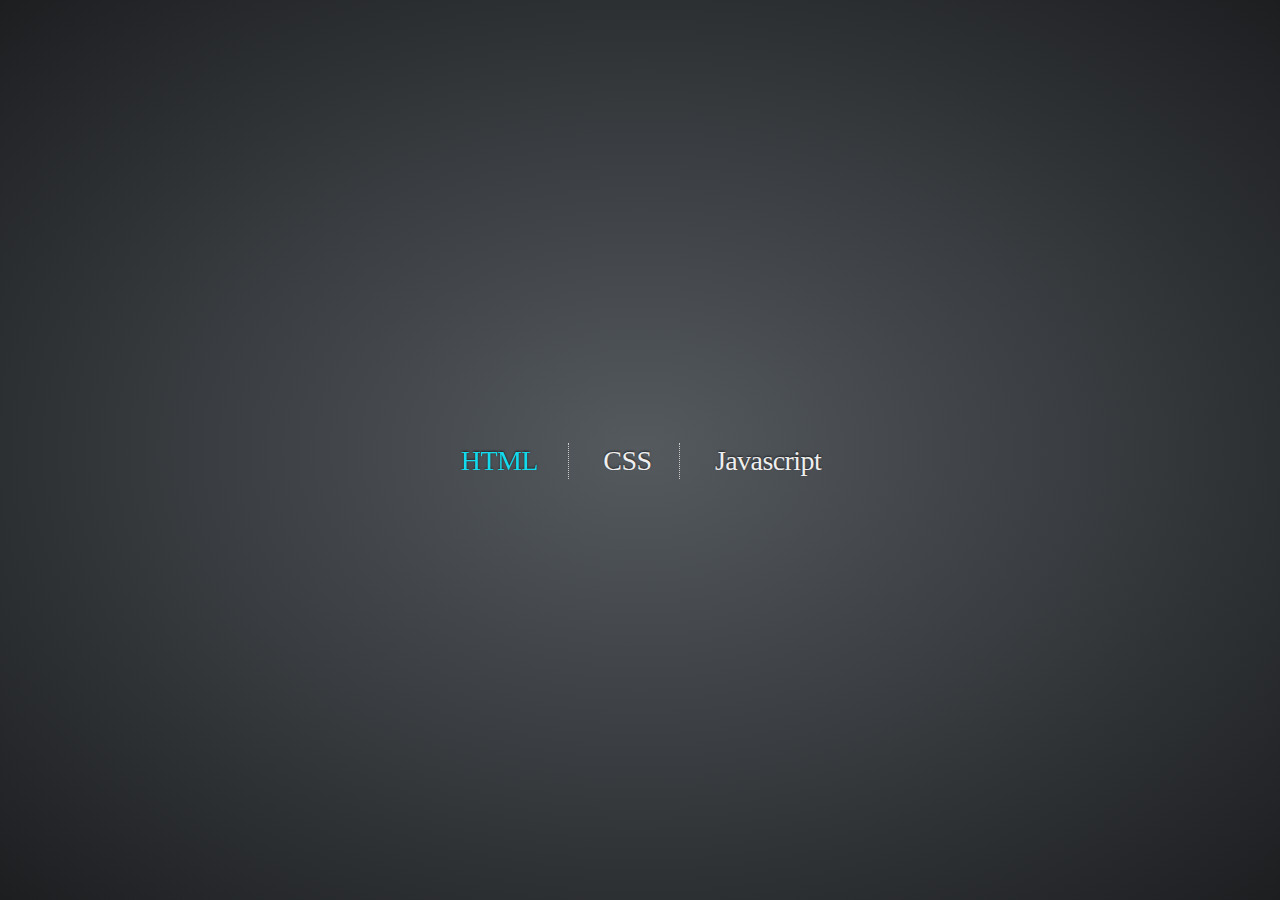
==== index.html @ ea834dcf "Merge branch 'master' into gh-pages" ====
<!DOCTYPE HTML>
<html lang="en-US">
<head>
  <meta charset="UTF-8">
  <title>WebDev Tutorial</title>
  <link rel="stylesheet" href="css/main.css">
  <link rel="stylesheet" href="css/styles.css">
  <style type="text/css">
    #reveal{
      position: absolute;
      top: 50%;
      left: 50%;
      width: 500px; margin-left: -250px;
      height: 20px; margin-top: -10px;
      text-align: center;
    }
  </style>
</head>
<body id="reveal">
  <ul class="nav">
    <li><a href="html.html">HTML</a></li>
    <li>CSS</li>
    <li>Javascript</li>
  </ul>

  <script type="text/javascript">
  var supports3DTransforms =
        document.body.style.perspectiveProperty !== undefined ||
        document.body.style.WebkitPerspective !== undefined ||
        document.body.style.MozPerspective !== undefined ||
        document.body.style.msPerspective !== undefined,
      linkify = function() {
        if( supports3DTransforms ) {
          var nodes = document.querySelectorAll( '#reveal a' );

          for( var i = 0, len = nodes.length; i < len; i++ ) {
              var node = nodes[i];

              if( node.textContent && !node.querySelector( 'img' ) && ( !node.className || !( node.classList.contains('roll') ) ) ) {
                  node.classList.add( 'roll' );
                  node.innerHTML = '<span data-title="'+ node.text +'">' + node.innerHTML + '</span>';
              }
          }
        }
      };

  linkify();
  </script>
</body>
</html>
---- css/main.css ----
@charset "UTF-8";
/**
 * Main styles for reveal.js
 *
 * @author Hakim El Hattab
 */
html, body, div, span, applet, object, iframe,
h1, h2, h3, h4, h5, h6, p, blockquote, pre,
a, abbr, acronym, address, big, cite, code,
del, dfn, em, img, ins, kbd, q, s, samp,
small, strike, strong, sub, sup, tt, var,
b, u, i, center,
dl, dt, dd, ol, ul, li,
fieldset, form, label, legend,
table, caption, tbody, tfoot, thead, tr, th, td,
article, aside, canvas, details, embed,
figure, figcaption, footer, header, hgroup,
menu, nav, output, ruby, section, summary,
time, mark, audio, video {
  margin: 0;
  padding: 0;
  border: 0;
  font-size: 100%;
  font: inherit;
  vertical-align: baseline;
}

body {
  line-height: 1;
}

ol, ul {
  list-style: none;
}

table {
  border-collapse: collapse;
  border-spacing: 0;
}

caption, th, td {
  text-align: left;
  font-weight: normal;
  vertical-align: middle;
}

q, blockquote {
  quotes: none;
}
q:before, q:after, blockquote:before, blockquote:after {
  content: "";
  content: none;
}

a img {
  border: none;
}

article, aside, details, figcaption, figure, footer, header, hgroup, menu, nav, section, summary {
  display: block;
}

body {
  font-size: 175%;
  line-height: 1.286em;
}

html > body {
  font-size: 28px;
}

/*********************************************
 * GLOBAL STYLES
 *********************************************/
html, body {
  position: relative;
  padding: 0;
  margin: 0;
  overflow: hidden;
  font-family: '文泉驛微米黑', 'LiHei Pro', '微軟正黑體';
  font-weight: 200;
  letter-spacing: -0.02em;
  color: #eee;
  width: 100%;
  height: 100%;
  min-height: 400px;
}

html {
  background: #1c1e20;
  background: -moz-radial-gradient(center, ellipse cover, #555a5f 0%, #1c1e20 100%);
  background: -webkit-gradient(radial, center center, 0px, center center, 100%, color-stop(0%, #555a5f), color-stop(100%, #1c1e20));
  background: -webkit-radial-gradient(center, ellipse cover, #555a5f 0%, #1c1e20 100%);
  background: -o-radial-gradient(center, ellipse cover, #555a5f 0%, #1c1e20 100%);
  background: -ms-radial-gradient(center, ellipse cover, #555a5f 0%, #1c1e20 100%);
  background: radial-gradient(center, ellipse cover, #555a5f 0%, #1c1e20 100%);
}

/*********************************************
 * HEADERS
 *********************************************/
#reveal h1, #reveal h2, #reveal h3, #reveal h4 {
  margin: 0 0 20px 0;
  color: #eee;
  line-height: 1.929em;
  letter-spacing: 0.02em;
  text-shadow: 0px 0px 6px rgba(0, 0, 0, 0.2);
}
#reveal h1 {
  font-size: 7.143em;
  line-height: 1.08em;
  padding-top: 0.643em;
}
#reveal h2 {
  font-size: 2.714em;
  line-height: 1.421em;
}
#reveal h3 {
  font-size: 2em;
  line-height: 1.286em;
}
#reveal h4 {
  font-size: 1.286em;
  line-height: 2em;
}
#reveal h1.inverted, #reveal h2.inverted, #reveal h3.inverted, #reveal h4.inverted {
  color: #fff;
  text-shadow: 0px 0px 2px rgba(0, 0, 0, 0.2);
}
#reveal h1 {
  text-shadow: 0 1px 0 #cccccc, 0 2px 0 #c9c9c9, 0 3px 0 #bbbbbb, 0 4px 0 #b9b9b9, 0 5px 0 #aaaaaa, 0 6px 1px rgba(0, 0, 0, 0.1), 0 0 5px rgba(0, 0, 0, 0.1), 0 1px 3px rgba(0, 0, 0, 0.3), 0 3px 5px rgba(0, 0, 0, 0.2), 0 5px 10px rgba(0, 0, 0, 0.25), 0 20px 20px rgba(0, 0, 0, 0.15);
}
#reveal .slides section {
  font-weight: normal;
}
#reveal .slides section .fragment {
  opacity: 0;
  -webkit-transition: all .2s ease;
  -moz-transition: all .2s ease;
  -ms-transition: all .2s ease;
  -o-transition: all .2s ease;
  transition: all .2s ease;
}
#reveal .slides section .fragment.visible {
  opacity: 1;
}
#reveal strong, #reveal b {
  font-weight: bold;
}
#reveal em, #reveal i {
  font-style: italic;
}
#reveal ol, #reveal ul {
  display: inline-block;
  text-align: left;
  margin: 0 auto;
}
#reveal ol {
  list-style: decimal;
  list-style-position: inside;
}
#reveal ul {
  list-style: disc;
}
#reveal p {
  margin-bottom: 10px;
}
#reveal blockquote {
  display: block;
  position: relative;
  width: 70%;
  margin: 5px auto;
  padding: 5px;
  font-style: italic;
  background: rgba(255, 255, 255, 0.05);
  box-shadow: 0px 0px 2px rgba(0, 0, 0, 0.2);
}
#reveal blockquote:before {
  content: '“';
}
#reveal blockquote:after {
  content: '”';
}
#reveal pre {
  position: relative;
  text-align: left;
  font-family: monospace;
  word-wrap: break-word;
  white-space: pre-wrap;
  box-shadow: 0px 0px 6px rgba(0, 0, 0, 0.3);
}
#reveal code {
  font-family: monospace;
}
#reveal small {
  font-size: 0.6em;
  line-height: 2.143em;
  vertical-align: top;
}
#reveal q {
  font-style: italic;
}
#reveal q:before {
  content: '“';
}
#reveal q:after {
  content: '”';
}
#reveal a:not(.image) {
  color: #13daec;
  text-decoration: none;
  -webkit-transition: all .2s ease;
  -moz-transition: all .2s ease;
  -ms-transition: all .2s ease;
  -o-transition: all .2s ease;
  transition: all .2s ease;
}
#reveal a:not(.image):hover {
  color: #71e9f4;
  background: rgba(38, 62, 64, 0.4);
  text-shadow: none;
  border: none;
  border-radius: 2px;
}
#reveal section img {
  margin: 30px 0 0 0;
  background: rgba(255, 255, 255, 0.12);
  border: 4px solid #eee;
  -webkit-box-shadow: 0 0 10px rgba(0, 0, 0, 0.15);
  -moz-box-shadow: 0 0 10px rgba(0, 0, 0, 0.15);
  -o-box-shadow: 0 0 10px rgba(0, 0, 0, 0.15);
  box-shadow: 0 0 10px rgba(0, 0, 0, 0.15);
  -webkit-transition: all .2s linear;
  -moz-transition: all .2s linear;
  -ms-transition: all .2s linear;
  -o-transition: all .2s linear;
  transition: all .2s linear;
}
#reveal a:hover img {
  background: rgba(255, 255, 255, 0.2);
  border-color: #13DAEC;
  -webkit-box-shadow: 0 0 20px rgba(0, 0, 0, 0.55);
  -moz-box-shadow: 0 0 20px rgba(0, 0, 0, 0.55);
  -o-box-shadow: 0 0 20px rgba(0, 0, 0, 0.55);
  box-shadow: 0 0 20px rgba(0, 0, 0, 0.55);
}
#reveal .controls {
  display: none;
  position: fixed;
  width: 100px;
  height: 100px;
  font-family: Times, 'Times New Roman', serif;
  right: 0;
  bottom: 0;
}
#reveal .controls a {
  font-size: 1.071em;
  line-height: 1.2em;
  position: absolute;
  opacity: 0.1;
  color: #fff;
}
#reveal .controls a.enabled {
  opacity: 0.6;
  color: #71e9f4;
  text-shadow: 0px 0px 2px rgba(144, 207, 213, 0.3);
}
#reveal .controls a.enabled:active {
  margin-top: 1px;
}
#reveal .controls .left {
  top: 30px;
}
#reveal .controls .right {
  left: 60px;
  top: 30px;
}
#reveal .controls .up {
  left: 30px;
}
#reveal .controls .down {
  left: 30px;
  top: 60px;
}
#reveal .progress {
  position: fixed;
  display: none;
  height: 3px;
  width: 100%;
  bottom: 0;
  left: 0;
  background: rgba(0, 0, 0, 0.2);
}
#reveal .progress span {
  display: block;
  background: #13daec;
  height: 100%;
  width: 0px;
  -webkit-transition: width 800ms cubic-bezier(0.26, 0.86, 0.44, 0.985);
  -moz-transition: width 800ms cubic-bezier(0.26, 0.86, 0.44, 0.985);
  -ms-transition: width 800ms cubic-bezier(0.26, 0.86, 0.44, 0.985);
  -o-transition: width 800ms cubic-bezier(0.26, 0.86, 0.44, 0.985);
  transition: width 800ms cubic-bezier(0.26, 0.86, 0.44, 0.985);
}
#reveal .roll {
  display: inline-block;
  overflow: hidden;
  vertical-align: top;
  -webkit-perspective: 400px;
  -moz-perspective: 400px;
  -ms-perspective: 400px;
  perspective: 400px;
  -webkit-perspective-origin: 50% 50%;
  -moz-perspective-origin: 50% 50%;
  -ms-perspective-origin: 50% 50%;
  perspective-origin: 50% 50%;
}
#reveal .roll:hover {
  background: none;
  text-shadow: none;
}
#reveal .roll span {
  display: block;
  position: relative;
  padding: 0 2px;
  pointer-events: none;
  -webkit-transition: all 400ms ease;
  -moz-transition: all 400ms ease;
  -ms-transition: all 400ms ease;
  transition: all 400ms ease;
  -webkit-transform-origin: 50% 0%;
  -moz-transform-origin: 50% 0%;
  -ms-transform-origin: 50% 0%;
  transform-origin: 50% 0%;
  -webkit-transform-style: preserve-3d;
  -moz-transform-style: preserve-3d;
  -ms-transform-style: preserve-3d;
  transform-style: preserve-3d;
}
#reveal .roll:hover span {
  background: rgba(0, 0, 0, 0.5);
  -webkit-transform: translate3d(0px, 0px, -45px) rotateX(90deg);
  -moz-transform: translate3d(0px, 0px, -45px) rotateX(90deg);
  -ms-transform: translate3d(0px, 0px, -45px) rotateX(90deg);
  transform: translate3d(0px, 0px, -45px) rotateX(90deg);
}
#reveal .roll span:after {
  content: attr(data-title);
  display: block;
  position: absolute;
  left: 0;
  top: 0;
  padding: 0 2px;
  color: #fff;
  background: #24868f;
  -webkit-transform-origin: 50% 0%;
  -moz-transform-origin: 50% 0%;
  -ms-transform-origin: 50% 0%;
  transform-origin: 50% 0%;
  -webkit-transform: translate3d(0px, 105%, 0px) rotateX(-90deg);
  -moz-transform: translate3d(0px, 105%, 0px) rotateX(-90deg);
  -ms-transform: translate3d(0px, 105%, 0px) rotateX(-90deg);
  transform: translate3d(0px, 105%, 0px) rotateX(-90deg);
}
#reveal .slides {
  position: absolute;
  width: 900px;
  height: 600px;
  left: 50%;
  top: 50%;
  margin-left: -450px;
  margin-top: -320px;
  padding: 20px 0px;
  text-align: center;
  -webkit-transition: -webkit-perspective .4s ease;
  -moz-transition: -moz-perspective .4s ease;
  -ms-transition: -ms-perspective .4s ease;
  -o-transition: -o-perspective .4s ease;
  transition: perspective .4s ease;
  -webkit-perspective: 600px;
  -moz-perspective: 600px;
  -ms-perspective: 600px;
  perspective: 600px;
  -webkit-perspective-origin: 50% 25%;
  -moz-perspective-origin: 50% 25%;
  -ms-perspective-origin: 50% 25%;
  perspective-origin: 50% 25%;
}
#reveal .slides > section {
  display: none;
  position: absolute;
  width: 100%;
  min-height: 600px;
  z-index: 10;
  -webkit-transform-style: preserve-3d;
  -moz-transform-style: preserve-3d;
  -ms-transform-style: preserve-3d;
  transform-style: preserve-3d;
  -webkit-transition: all 800ms cubic-bezier(0.26, 0.86, 0.44, 0.985);
  -moz-transition: all 800ms cubic-bezier(0.26, 0.86, 0.44, 0.985);
  -ms-transition: all 800ms cubic-bezier(0.26, 0.86, 0.44, 0.985);
  -o-transition: all 800ms cubic-bezier(0.26, 0.86, 0.44, 0.985);
  transition: all 800ms cubic-bezier(0.26, 0.86, 0.44, 0.985);
}
#reveal .slides > section > section {
  display: none;
  position: absolute;
  width: 100%;
  min-height: 600px;
  z-index: 10;
  -webkit-transform-style: preserve-3d;
  -moz-transform-style: preserve-3d;
  -ms-transform-style: preserve-3d;
  transform-style: preserve-3d;
  -webkit-transition: all 800ms cubic-bezier(0.26, 0.86, 0.44, 0.985);
  -moz-transition: all 800ms cubic-bezier(0.26, 0.86, 0.44, 0.985);
  -ms-transition: all 800ms cubic-bezier(0.26, 0.86, 0.44, 0.985);
  -o-transition: all 800ms cubic-bezier(0.26, 0.86, 0.44, 0.985);
  transition: all 800ms cubic-bezier(0.26, 0.86, 0.44, 0.985);
}
#reveal .slides > section.present {
  display: block;
  z-index: 11;
  opacity: 1;
}
#reveal .slides > section.past {
  display: block;
  opacity: 0;
  -webkit-transform: translate3d(-100%, 0, 0) rotateY(-90deg) translate3d(-100%, 0, 0);
  -moz-transform: translate3d(-100%, 0, 0) rotateY(-90deg) translate3d(-100%, 0, 0);
  -ms-transform: translate3d(-100%, 0, 0) rotateY(-90deg) translate3d(-100%, 0, 0);
  transform: translate3d(-100%, 0, 0) rotateY(-90deg) translate3d(-100%, 0, 0);
}
#reveal .slides > section.future {
  display: block;
  opacity: 0;
  -webkit-transform: translate3d(100%, 0, 0) rotateY(90deg) translate3d(100%, 0, 0);
  -moz-transform: translate3d(100%, 0, 0) rotateY(90deg) translate3d(100%, 0, 0);
  -ms-transform: translate3d(100%, 0, 0) rotateY(90deg) translate3d(100%, 0, 0);
  transform: translate3d(100%, 0, 0) rotateY(90deg) translate3d(100%, 0, 0);
}
#reveal .slides > section > section.past {
  display: block;
  opacity: 0;
  -webkit-transform: translate3d(0, -50%, 0) rotateX(70deg) translate3d(0, -50%, 0);
  -moz-transform: translate3d(0, -50%, 0) rotateX(70deg) translate3d(0, -50%, 0);
  -ms-transform: translate3d(0, -50%, 0) rotateX(70deg) translate3d(0, -50%, 0);
  transform: translate3d(0, -50%, 0) rotateX(70deg) translate3d(0, -50%, 0);
}
#reveal .slides > section > section.future {
  display: block;
  opacity: 0;
  -webkit-transform: translate3d(0, 50%, 0) rotateX(-70deg) translate3d(0, 50%, 0);
  -moz-transform: translate3d(0, 50%, 0) rotateX(-70deg) translate3d(0, 50%, 0);
  -ms-transform: translate3d(0, 50%, 0) rotateX(-70deg) translate3d(0, 50%, 0);
  transform: translate3d(0, 50%, 0) rotateX(-70deg) translate3d(0, 50%, 0);
}
#reveal.concave.slides > section.past {
  -webkit-transform: translate3d(-100%, 0, 0) rotateY(90deg) translate3d(-100%, 0, 0);
  -moz-transform: translate3d(-100%, 0, 0) rotateY(90deg) translate3d(-100%, 0, 0);
  -ms-transform: translate3d(-100%, 0, 0) rotateY(90deg) translate3d(-100%, 0, 0);
  transform: translate3d(-100%, 0, 0) rotateY(90deg) translate3d(-100%, 0, 0);
}
#reveal.concave.slides > section.future {
  -webkit-transform: translate3d(100%, 0, 0) rotateY(-90deg) translate3d(100%, 0, 0);
  -moz-transform: translate3d(100%, 0, 0) rotateY(-90deg) translate3d(100%, 0, 0);
  -ms-transform: translate3d(100%, 0, 0) rotateY(-90deg) translate3d(100%, 0, 0);
  transform: translate3d(100%, 0, 0) rotateY(-90deg) translate3d(100%, 0, 0);
}
#reveal.concave.slides > section > section.past {
  -webkit-transform: translate3d(0, -80%, 0) rotateX(-70deg) translate3d(0, -80%, 0);
  -moz-transform: translate3d(0, -80%, 0) rotateX(-70deg) translate3d(0, -80%, 0);
  -ms-transform: translate3d(0, -80%, 0) rotateX(-70deg) translate3d(0, -80%, 0);
  transform: translate3d(0, -80%, 0) rotateX(-70deg) translate3d(0, -80%, 0);
}
#reveal.concave.slides > section > section.future {
  -webkit-transform: translate3d(0, 80%, 0) rotateX(70deg) translate3d(0, 80%, 0);
  -moz-transform: translate3d(0, 80%, 0) rotateX(70deg) translate3d(0, 80%, 0);
  -ms-transform: translate3d(0, 80%, 0) rotateX(70deg) translate3d(0, 80%, 0);
  transform: translate3d(0, 80%, 0) rotateX(70deg) translate3d(0, 80%, 0);
}
#reveal.linear .slides > section.past {
  -webkit-transform: translate(-150%, 0);
  -moz-transform: translate(-150%, 0);
  -ms-transform: translate(-150%, 0);
  -o-transform: translate(-150%, 0);
  transform: translate(-150%, 0);
}
#reveal.linear .slides > section.future {
  -webkit-transform: translate(150%, 0);
  -moz-transform: translate(150%, 0);
  -ms-transform: translate(150%, 0);
  -o-transform: translate(150%, 0);
  transform: translate(150%, 0);
}
#reveal.linear .slides > section > section.past {
  -webkit-transform: translate(0, -150%);
  -moz-transform: translate(0, -150%);
  -ms-transform: translate(0, -150%);
  -o-transform: translate(0, -150%);
  transform: translate(0, -150%);
}
#reveal.linear .slides > section > section.future {
  -webkit-transform: translate(0, 150%);
  -moz-transform: translate(0, 150%);
  -ms-transform: translate(0, 150%);
  -o-transform: translate(0, 150%);
  transform: translate(0, 150%);
}
#reveal.cube .slides {
  margin-top: -350px;
  -webkit-perspective-origin: 50% 25%;
  -moz-perspective-origin: 50% 25%;
  -ms-perspective-origin: 50% 25%;
  perspective-origin: 50% 25%;
  -webkit-perspective: 1300px;
  -moz-perspective: 1300px;
  -ms-perspective: 1300px;
  perspective: 1300px;
}
#reveal.cube .slides section {
  padding: 30px;
  -webkit-backface-visibility: hidden;
  -moz-backface-visibility: hidden;
  -ms-backface-visibility: hidden;
  backface-visibility: hidden;
  -webkit-box-sizing: border-box;
  -moz-box-sizing: border-box;
  box-sizing: border-box;
}
#reveal.cube .slides section:not(.stack):before {
  content: '';
  position: absolute;
  display: block;
  width: 100%;
  height: 100%;
  left: 0;
  top: 0;
  background: #232628;
  border-radius: 4px;
  -webkit-transform: translateZ(-20px);
  -moz-transform: translateZ(-20px);
  -ms-transform: translateZ(-20px);
  -o-transform: translateZ(-20px);
  transform: translateZ(-20px);
}
#reveal.cube .slides section:not(.stack):after {
  content: '';
  position: absolute;
  display: block;
  width: 90%;
  height: 30px;
  left: 5%;
  bottom: 0;
  background: none;
  z-index: 1;
  border-radius: 4px;
  box-shadow: 0px 95px 25px rgba(0, 0, 0, 0.2);
  -webkit-transform: translateZ(-90px) rotateX(65deg);
  -moz-transform: translateZ(-90px) rotateX(65deg);
  -ms-transform: translateZ(-90px) rotateX(65deg);
  -o-transform: translateZ(-90px) rotateX(65deg);
  transform: translateZ(-90px) rotateX(65deg);
}
#reveal.cube .slides > section.stack {
  padding: 0;
  background: none;
}
#reveal.cube .slides > section.past {
  -webkit-transform-origin: 100% 0%;
  -moz-transform-origin: 100% 0%;
  -ms-transform-origin: 100% 0%;
  transform-origin: 100% 0%;
  -webkit-transform: translate3d(-100%, 0, 0) rotateY(-90deg);
  -moz-transform: translate3d(-100%, 0, 0) rotateY(-90deg);
  -ms-transform: translate3d(-100%, 0, 0) rotateY(-90deg);
  transform: translate3d(-100%, 0, 0) rotateY(-90deg);
}
#reveal.cube .slides > section.future {
  -webkit-transform-origin: 0% 0%;
  -moz-transform-origin: 0% 0%;
  -ms-transform-origin: 0% 0%;
  transform-origin: 0% 0%;
  -webkit-transform: translate3d(100%, 0, 0) rotateY(90deg);
  -moz-transform: translate3d(100%, 0, 0) rotateY(90deg);
  -ms-transform: translate3d(100%, 0, 0) rotateY(90deg);
  transform: translate3d(100%, 0, 0) rotateY(90deg);
}
#reveal.cube .slides > section > section.past {
  -webkit-transform-origin: 0% 100%;
  -moz-transform-origin: 0% 100%;
  -ms-transform-origin: 0% 100%;
  transform-origin: 0% 100%;
  -webkit-transform: translate3d(0, -100%, 0) rotateX(90deg);
  -moz-transform: translate3d(0, -100%, 0) rotateX(90deg);
  -ms-transform: translate3d(0, -100%, 0) rotateX(90deg);
  transform: translate3d(0, -100%, 0) rotateX(90deg);
}
#reveal.cube .slides > section > section.future {
  -webkit-transform-origin: 0% 0%;
  -moz-transform-origin: 0% 0%;
  -ms-transform-origin: 0% 0%;
  transform-origin: 0% 0%;
  -webkit-transform: translate3d(0, 100%, 0) rotateX(-90deg);
  -moz-transform: translate3d(0, 100%, 0) rotateX(-90deg);
  -ms-transform: translate3d(0, 100%, 0) rotateX(-90deg);
  transform: translate3d(0, 100%, 0) rotateX(-90deg);
}
#reveal.page .slides {
  margin-top: -350px;
  -webkit-perspective-origin: 50% 50%;
  -moz-perspective-origin: 50% 50%;
  -ms-perspective-origin: 50% 50%;
  perspective-origin: 50% 50%;
  -webkit-perspective: 3000px;
  -moz-perspective: 3000px;
  -ms-perspective: 3000px;
  perspective: 3000px;
}
#reveal.page .slides section {
  padding: 30px;
  -webkit-box-sizing: border-box;
  -moz-box-sizing: border-box;
  box-sizing: border-box;
}
#reveal.page .slides section.past {
  z-index: 12;
}
#reveal.page .slides section:not(.stack):before {
  content: '';
  position: absolute;
  display: block;
  width: 100%;
  height: 100%;
  left: 0;
  top: 0;
  background: #232628;
  -webkit-transform: translateZ(-20px);
  -moz-transform: translateZ(-20px);
  -ms-transform: translateZ(-20px);
  -o-transform: translateZ(-20px);
  transform: translateZ(-20px);
}
#reveal.page .slides section:not(.stack):after {
  content: '';
  position: absolute;
  display: block;
  width: 90%;
  height: 30px;
  left: 5%;
  bottom: 0;
  background: none;
  z-index: 1;
  border-radius: 4px;
  box-shadow: 0px 95px 25px rgba(0, 0, 0, 0.2);
  -webkit-transform: translateZ(-90px) rotateX(65deg);
}
#reveal.page .slides > section.stack {
  padding: 0;
  background: none;
}
#reveal.page .slides > section.past {
  -webkit-transform-origin: 0% 0%;
  -moz-transform-origin: 0% 0%;
  -ms-transform-origin: 0% 0%;
  transform-origin: 0% 0%;
  -webkit-transform: translate3d(-40%, 0, 0) rotateY(-80deg);
  -moz-transform: translate3d(-40%, 0, 0) rotateY(-80deg);
  -ms-transform: translate3d(-40%, 0, 0) rotateY(-80deg);
  transform: translate3d(-40%, 0, 0) rotateY(-80deg);
}
#reveal.page .slides > section.future {
  -webkit-transform-origin: 100% 0%;
  -moz-transform-origin: 100% 0%;
  -ms-transform-origin: 100% 0%;
  transform-origin: 100% 0%;
  -webkit-transform: translate3d(0, 0, 0);
  -moz-transform: translate3d(0, 0, 0);
  -ms-transform: translate3d(0, 0, 0);
  transform: translate3d(0, 0, 0);
}
#reveal.page .slides > section > section.past {
  -webkit-transform-origin: 0% 0%;
  -moz-transform-origin: 0% 0%;
  -ms-transform-origin: 0% 0%;
  transform-origin: 0% 0%;
  -webkit-transform: translate3d(0, -40%, 0) rotateX(80deg);
  -moz-transform: translate3d(0, -40%, 0) rotateX(80deg);
  -ms-transform: translate3d(0, -40%, 0) rotateX(80deg);
  transform: translate3d(0, -40%, 0) rotateX(80deg);
}
#reveal.page .slides > section > section.future {
  -webkit-transform-origin: 0% 100%;
  -moz-transform-origin: 0% 100%;
  -ms-transform-origin: 0% 100%;
  transform-origin: 0% 100%;
  -webkit-transform: translate3d(0, 0, 0);
  -moz-transform: translate3d(0, 0, 0);
  -ms-transform: translate3d(0, 0, 0);
  transform: translate3d(0, 0, 0);
}
#reveal.neon a {
  color: #5de048;
}
#reveal.neon a:hover {
  color: #5de048;
}
#reveal.neon .controls a.enabled {
  color: #5de048;
}
#reveal.neon .progress span, #reveal.neon .roll span:after {
  background: #5de048;
}
#reveal.neon a.image:hover img {
  border-color: #5de048;
}
#reveal.overview .slides {
  -webkit-perspective: 700px;
  -moz-perspective: 700px;
  -ms-perspective: 700px;
  perspective: 700px;
}
#reveal.overview .slides section {
  padding: 20px 0;
  opacity: 1;
  cursor: pointer;
  background: rgba(0, 0, 0, 0.1);
}
#reveal.overview .slides section:after, #reveal.overview .slides section:before {
  display: none !important;
}
#reveal.overview .slides section > section {
  opacity: 1;
  cursor: pointer;
}
#reveal.overview .slides section:hover {
  background: rgba(0, 0, 0, 0.3);
}
#reveal.overview .slides section.present {
  background: rgba(0, 0, 0, 0.3);
}
#reveal.overview .slides > section.stack {
  background: none;
  padding: 0;
}

/*********************************************
 * VIEW FRAGMENTS
 *********************************************/
/*********************************************
 * DEFAULT ELEMENT STYLES
 *********************************************/
/*********************************************
 * CONTROLS
 *********************************************/
/*********************************************
 * PROGRESS BAR
 *********************************************/
/*********************************************
 * ROLLING LINKS
 *********************************************/
/*********************************************
 * SLIDES
 *********************************************/
/*********************************************
 * DEFAULT TRANSITION
 *********************************************/
/*********************************************
 * CONCAVE TRANSITION
 *********************************************/
/*********************************************
 * LINEAR TRANSITION
 *********************************************/
/*********************************************
 * BOX TRANSITION
 *********************************************/
/*********************************************
 * PAGE TRANSITION
 *********************************************/
/*********************************************
 * NEON THEME
 *********************************************/
/*********************************************
 * OVERVIEW
 *********************************************/
/*********************************************
 * FALLBACK
 *********************************************/
.no-transforms {
  overflow-y: auto;
}
.no-transforms .slides section {
  -webkit-transform: none;
  -moz-transform: none;
  -ms-transform: none;
  transform: none;
  display: block!important;
  opacity: 1!important;
  position: relative!important;
}
---- css/styles.css ----
#reveal .nav li {
  display: -moz-inline-box;
  -moz-box-orient: vertical;
  display: inline-block;
  vertical-align: middle;
  *vertical-align: auto;
  padding: 0 1em;
  border-right: 1px dotted #ccc;
  text-shadow: 0 -1px 2px rgba(0, 0, 0, 0.6);
}
#reveal .nav li {
  *display: inline;
}
#reveal .nav li:last-child {
  border: 0;
}
#reveal section.html5 {
  overflow: hidden;
}
#reveal section.html5::after {
  content: '新標準';
  text-align: center;
  display: block;
  background: rgba(0, 255, 0, 0.3);
  position: absolute;
  padding: 3px 100px;
  right: -85.36px;
  top: 35.36px;
  -moz-transform: rotate(45deg);
  -webkit-transform: rotate(45deg);
  -o-transform: rotate(45deg);
  -ms-transform: rotate(45deg);
  transform: rotate(45deg);
}
#reveal section.chapter h2 {
  font-size: 4.286em;
  line-height: 1.2em;
  position: relative;
  margin-top: 160px;
  margin-bottom: 180px;
}
#reveal section.chapter h2::after {
  position: absolute;
  content: '➫';
  width: 100%;
  left: 0;
  top: 100%;
  font-size: 200px;
}
#reveal code {
  font-family: "Consolas", "Lucida Console", monospace;
  color: #E3CEAB;
}
#reveal .sample-container code {
  color: inherit;
}
#reveal .sample-container.small pre {
  font-size: 11px;
  line-height: 16px;
}
#reveal .sample-container.nopreview button, #reveal .sample-container.nopreview .iframe {
  display: none;
}
#reveal .sample-container.nopreview pre {
  width: 90%;
  margin: 0 auto;
}
#reveal .img-board {
  /* div that puts images freely */
  position: relative;
}
#reveal .img-board img {
  position: absolute;
}
#reveal .img-board .box {
  position: absolute;
  border: 4px solid black;
  -moz-border-radius: 15px;
  -webkit-border-radius: 15px;
  -o-border-radius: 15px;
  -ms-border-radius: 15px;
  -khtml-border-radius: 15px;
  border-radius: 15px;
}
#reveal .img-board .box::before, #reveal .img-board .box::after {
  position: absolute;
  font-family: monospace;
  font-size: 12px;
  line-height: 12px;
  padding: 0.5em;
  text-shadow: 0 1px 1px rgba(255, 255, 255, 0.3);
}
#reveal .img-board .box::before {
  right: 100%;
  bottom: 100%;
  content: "<" attr(data-name) ">";
}
#reveal .img-board .box::after {
  left: 100%;
  top: 100%;
  content: "</" attr(data-name) ">";
}
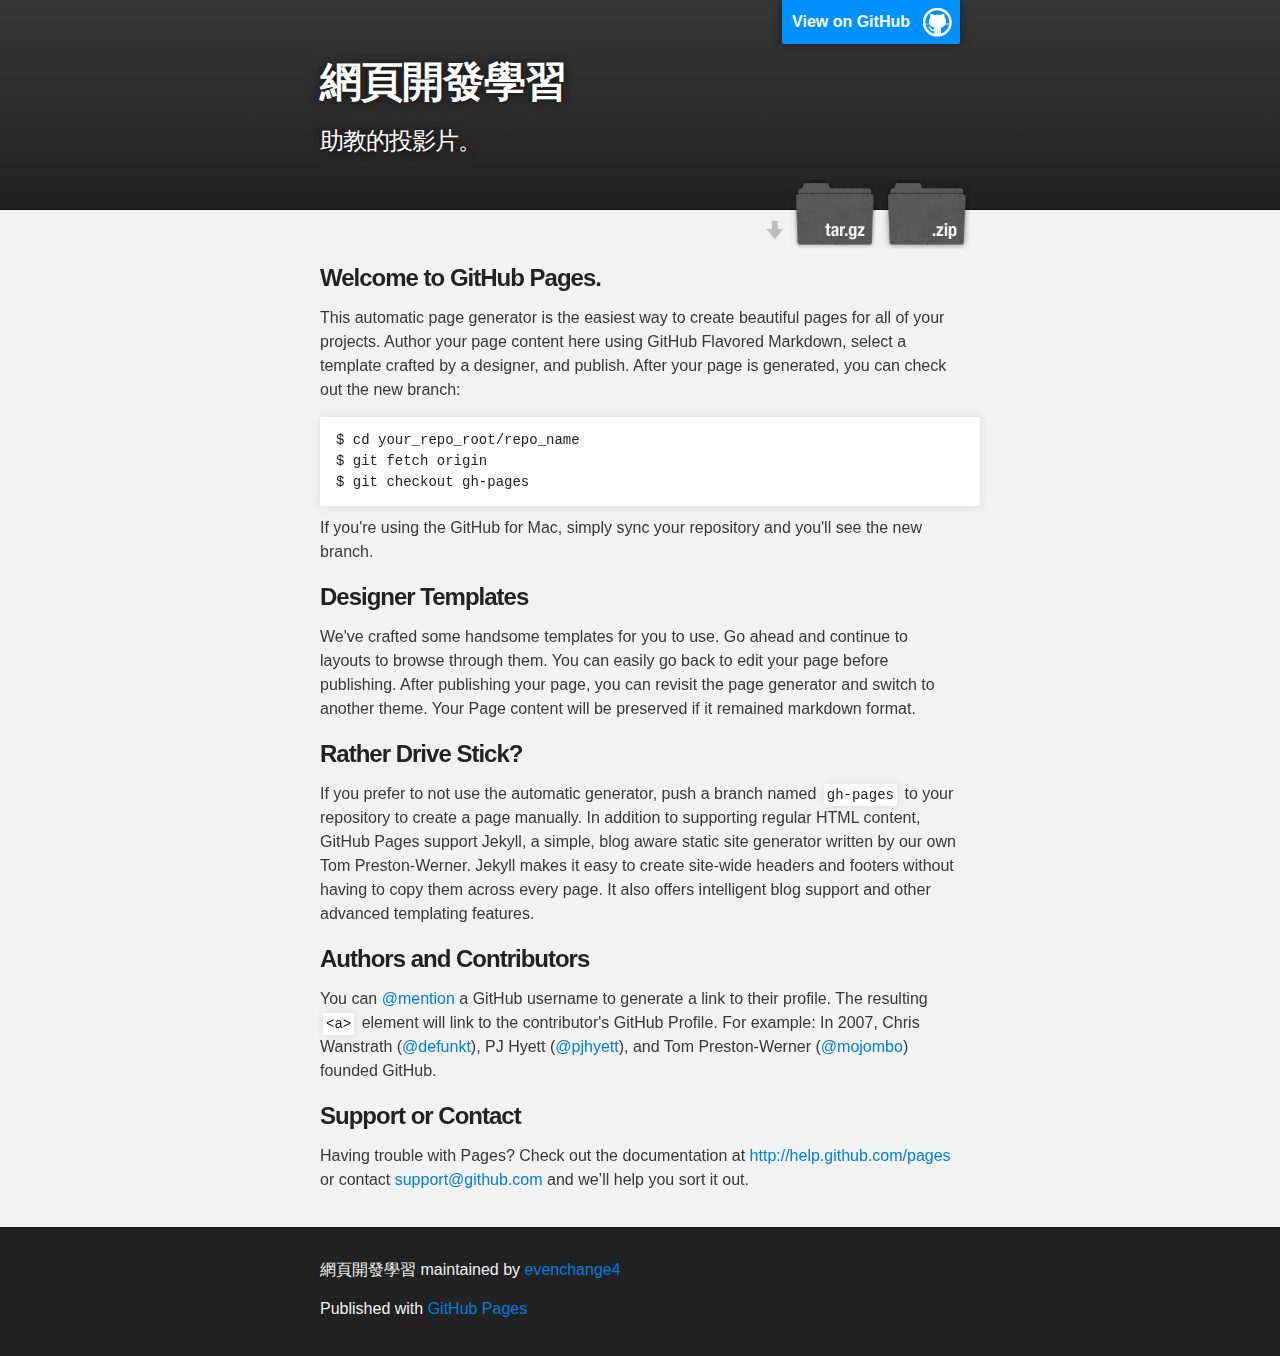
==== commit 02b58103: "Create gh-pages branch via GitHub" ====
--- a/index.html
+++ b/index.html
@@ -1,50 +1,74 @@
-<!DOCTYPE HTML>
-<html lang="en-US">
-<head>
-  <meta charset="UTF-8">
-  <title>WebDev Tutorial</title>
-  <link rel="stylesheet" href="css/main.css">
-  <link rel="stylesheet" href="css/styles.css">
-  <style type="text/css">
-    #reveal{
-      position: absolute;
-      top: 50%;
-      left: 50%;
-      width: 500px; margin-left: -250px;
-      height: 20px; margin-top: -10px;
-      text-align: center;
-    }
-  </style>
-</head>
-<body id="reveal">
-  <ul class="nav">
-    <li><a href="html.html">HTML</a></li>
-    <li>CSS</li>
-    <li>Javascript</li>
-  </ul>
+<!DOCTYPE html>
+<html>
 
-  <script type="text/javascript">
-  var supports3DTransforms =
-        document.body.style.perspectiveProperty !== undefined ||
-        document.body.style.WebkitPerspective !== undefined ||
-        document.body.style.MozPerspective !== undefined ||
-        document.body.style.msPerspective !== undefined,
-      linkify = function() {
-        if( supports3DTransforms ) {
-          var nodes = document.querySelectorAll( '#reveal a' );
+  <head>
+    <meta charset='utf-8' />
+    <meta http-equiv="X-UA-Compatible" content="chrome=1" />
+    <meta name="description" content="網頁開發學習 : 助教的投影片。" />
 
-          for( var i = 0, len = nodes.length; i < len; i++ ) {
-              var node = nodes[i];
+    <link rel="stylesheet" type="text/css" media="screen" href="stylesheets/stylesheet.css">
 
-              if( node.textContent && !node.querySelector( 'img' ) && ( !node.className || !( node.classList.contains('roll') ) ) ) {
-                  node.classList.add( 'roll' );
-                  node.innerHTML = '<span data-title="'+ node.text +'">' + node.innerHTML + '</span>';
-              }
-          }
-        }
-      };
+    <title>網頁開發學習</title>
+  </head>
 
-  linkify();
-  </script>
-</body>
-</html>+  <body>
+
+    <!-- HEADER -->
+    <div id="header_wrap" class="outer">
+        <header class="inner">
+          <a id="forkme_banner" href="https://github.com/evenchange4/webdev">View on GitHub</a>
+
+          <h1 id="project_title">網頁開發學習</h1>
+          <h2 id="project_tagline">助教的投影片。</h2>
+
+            <section id="downloads">
+              <a class="zip_download_link" href="https://github.com/evenchange4/webdev/zipball/master">Download this project as a .zip file</a>
+              <a class="tar_download_link" href="https://github.com/evenchange4/webdev/tarball/master">Download this project as a tar.gz file</a>
+            </section>
+        </header>
+    </div>
+
+    <!-- MAIN CONTENT -->
+    <div id="main_content_wrap" class="outer">
+      <section id="main_content" class="inner">
+        <h3>Welcome to GitHub Pages.</h3>
+
+<p>This automatic page generator is the easiest way to create beautiful pages for all of your projects. Author your page content here using GitHub Flavored Markdown, select a template crafted by a designer, and publish. After your page is generated, you can check out the new branch:</p>
+
+<pre><code>$ cd your_repo_root/repo_name
+$ git fetch origin
+$ git checkout gh-pages
+</code></pre>
+
+<p>If you're using the GitHub for Mac, simply sync your repository and you'll see the new branch.</p>
+
+<h3>Designer Templates</h3>
+
+<p>We've crafted some handsome templates for you to use. Go ahead and continue to layouts to browse through them. You can easily go back to edit your page before publishing. After publishing your page, you can revisit the page generator and switch to another theme. Your Page content will be preserved if it remained markdown format.</p>
+
+<h3>Rather Drive Stick?</h3>
+
+<p>If you prefer to not use the automatic generator, push a branch named <code>gh-pages</code> to your repository to create a page manually. In addition to supporting regular HTML content, GitHub Pages support Jekyll, a simple, blog aware static site generator written by our own Tom Preston-Werner. Jekyll makes it easy to create site-wide headers and footers without having to copy them across every page. It also offers intelligent blog support and other advanced templating features.</p>
+
+<h3>Authors and Contributors</h3>
+
+<p>You can <a href="https://github.com/blog/821" class="user-mention">@mention</a> a GitHub username to generate a link to their profile. The resulting <code>&lt;a&gt;</code> element will link to the contributor's GitHub Profile. For example: In 2007, Chris Wanstrath (<a href="https://github.com/defunkt" class="user-mention">@defunkt</a>), PJ Hyett (<a href="https://github.com/pjhyett" class="user-mention">@pjhyett</a>), and Tom Preston-Werner (<a href="https://github.com/mojombo" class="user-mention">@mojombo</a>) founded GitHub.</p>
+
+<h3>Support or Contact</h3>
+
+<p>Having trouble with Pages? Check out the documentation at <a href="http://help.github.com/pages">http://help.github.com/pages</a> or contact <a href="mailto:support@github.com">support@github.com</a> and we’ll help you sort it out.</p>
+      </section>
+    </div>
+
+    <!-- FOOTER  -->
+    <div id="footer_wrap" class="outer">
+      <footer class="inner">
+        <p class="copyright">網頁開發學習 maintained by <a href="https://github.com/evenchange4">evenchange4</a></p>
+        <p>Published with <a href="http://pages.github.com">GitHub Pages</a></p>
+      </footer>
+    </div>
+
+    
+
+  </body>
+</html>
--- a/stylesheets/stylesheet.css
+++ b/stylesheets/stylesheet.css
@@ -0,0 +1,431 @@
+/*******************************************************************************
+Slate Theme for GitHub Pages
+by Jason Costello, @jsncostello
+*******************************************************************************/
+
+@import url(pygment_trac.css);
+
+/*******************************************************************************
+MeyerWeb Reset
+*******************************************************************************/
+
+html, body, div, span, applet, object, iframe,
+h1, h2, h3, h4, h5, h6, p, blockquote, pre,
+a, abbr, acronym, address, big, cite, code,
+del, dfn, em, img, ins, kbd, q, s, samp,
+small, strike, strong, sub, sup, tt, var,
+b, u, i, center,
+dl, dt, dd, ol, ul, li,
+fieldset, form, label, legend,
+table, caption, tbody, tfoot, thead, tr, th, td,
+article, aside, canvas, details, embed,
+figure, figcaption, footer, header, hgroup,
+menu, nav, output, ruby, section, summary,
+time, mark, audio, video {
+  margin: 0;
+  padding: 0;
+  border: 0;
+  font: inherit;
+  vertical-align: baseline;
+}
+
+/* HTML5 display-role reset for older browsers */
+article, aside, details, figcaption, figure,
+footer, header, hgroup, menu, nav, section {
+  display: block;
+}
+
+ol, ul {
+  list-style: none;
+}
+
+blockquote, q {
+}
+
+table {
+  border-collapse: collapse;
+  border-spacing: 0;
+}
+
+a:focus {
+  outline: none;
+}
+
+/*******************************************************************************
+Theme Styles
+*******************************************************************************/
+
+body {
+  box-sizing: border-box;
+  color:#373737;
+  background: #212121;
+  font-size: 16px;
+  font-family: 'Myriad Pro', Calibri, Helvetica, Arial, sans-serif;
+  line-height: 1.5;
+  -webkit-font-smoothing: antialiased;
+}
+
+h1, h2, h3, h4, h5, h6 {
+  margin: 10px 0;
+  font-weight: 700;
+  color:#222222;
+  font-family: 'Lucida Grande', 'Calibri', Helvetica, Arial, sans-serif;
+  letter-spacing: -1px;
+}
+
+h1 {
+  font-size: 36px;
+  font-weight: 700;
+}
+
+h2 {
+  padding-bottom: 10px;
+  font-size: 32px;
+  background: url('../images/bg_hr.png') repeat-x bottom;
+}
+
+h3 {
+  font-size: 24px;
+}
+
+h4 {
+  font-size: 21px;
+}
+
+h5 {
+  font-size: 18px;
+}
+
+h6 {
+  font-size: 16px;
+}
+
+p {
+  margin: 10px 0 15px 0;
+}
+
+footer p {
+  color: #f2f2f2;
+}
+
+a {
+  text-decoration: none;
+  color: #007edf;
+  text-shadow: none;
+
+  transition: color 0.5s ease;
+  transition: text-shadow 0.5s ease;
+  -webkit-transition: color 0.5s ease;
+  -webkit-transition: text-shadow 0.5s ease;
+  -moz-transition: color 0.5s ease;
+  -moz-transition: text-shadow 0.5s ease;
+  -o-transition: color 0.5s ease;
+  -o-transition: text-shadow 0.5s ease;
+  -ms-transition: color 0.5s ease;
+  -ms-transition: text-shadow 0.5s ease;
+}
+
+#main_content a:hover {
+  color: #0069ba;
+  text-shadow: #0090ff 0px 0px 2px;
+}
+
+footer a:hover {
+  color: #43adff;
+  text-shadow: #0090ff 0px 0px 2px;
+}
+
+em {
+  font-style: italic;
+}
+
+strong {
+  font-weight: bold;
+}
+
+img {
+  position: relative;
+  margin: 0 auto;
+  max-width: 739px;
+  padding: 5px;
+  margin: 10px 0 10px 0;
+  border: 1px solid #ebebeb;
+
+  box-shadow: 0 0 5px #ebebeb;
+  -webkit-box-shadow: 0 0 5px #ebebeb;
+  -moz-box-shadow: 0 0 5px #ebebeb;
+  -o-box-shadow: 0 0 5px #ebebeb;
+  -ms-box-shadow: 0 0 5px #ebebeb;
+}
+
+pre, code {
+  width: 100%;
+  color: #222;
+  background-color: #fff;
+
+  font-family: Monaco, "Bitstream Vera Sans Mono", "Lucida Console", Terminal, monospace;
+  font-size: 14px;
+
+  border-radius: 2px;
+  -moz-border-radius: 2px;
+  -webkit-border-radius: 2px;
+
+
+
+}
+
+pre {
+  width: 100%;
+  padding: 10px;
+  box-shadow: 0 0 10px rgba(0,0,0,.1);
+  overflow: auto;
+}
+
+code {
+  padding: 3px;
+  margin: 0 3px;
+  box-shadow: 0 0 10px rgba(0,0,0,.1);
+}
+
+pre code {
+  display: block;
+  box-shadow: none;
+}
+
+blockquote {
+  color: #666;
+  margin-bottom: 20px;
+  padding: 0 0 0 20px;
+  border-left: 3px solid #bbb;
+}
+
+ul, ol, dl {
+  margin-bottom: 15px
+}
+
+ul li {
+  list-style: inside;
+  padding-left: 20px;
+}
+
+ol li {
+  list-style: decimal inside;
+  padding-left: 20px;
+}
+
+dl dt {
+  font-weight: bold;
+}
+
+dl dd {
+  padding-left: 20px;
+  font-style: italic;
+}
+
+dl p {
+  padding-left: 20px;
+  font-style: italic;
+}
+
+hr {
+  height: 1px;
+  margin-bottom: 5px;
+  border: none;
+  background: url('../images/bg_hr.png') repeat-x center;
+}
+
+table {
+  border: 1px solid #373737;
+  margin-bottom: 20px;
+  text-align: left;
+ }
+
+th {
+  font-family: 'Lucida Grande', 'Helvetica Neue', Helvetica, Arial, sans-serif;
+  padding: 10px;
+  background: #373737;
+  color: #fff;
+ }
+
+td {
+  padding: 10px;
+  border: 1px solid #373737;
+ }
+
+form {
+  background: #f2f2f2;
+  padding: 20px;
+}
+
+img {
+  width: 100%;
+  max-width: 100%;
+}
+
+/*******************************************************************************
+Full-Width Styles
+*******************************************************************************/
+
+.outer {
+  width: 100%;
+}
+
+.inner {
+  position: relative;
+  max-width: 640px;
+  padding: 20px 10px;
+  margin: 0 auto;
+}
+
+#forkme_banner {
+  display: block;
+  position: absolute;
+  top:0;
+  right: 10px;
+  z-index: 10;
+  padding: 10px 50px 10px 10px;
+  color: #fff;
+  background: url('../images/blacktocat.png') #0090ff no-repeat 95% 50%;
+  font-weight: 700;
+  box-shadow: 0 0 10px rgba(0,0,0,.5);
+  border-bottom-left-radius: 2px;
+  border-bottom-right-radius: 2px;
+}
+
+#header_wrap {
+  background: #212121;
+  background: -moz-linear-gradient(top, #373737, #212121);
+  background: -webkit-linear-gradient(top, #373737, #212121);
+  background: -ms-linear-gradient(top, #373737, #212121);
+  background: -o-linear-gradient(top, #373737, #212121);
+  background: linear-gradient(top, #373737, #212121);
+}
+
+#header_wrap .inner {
+  padding: 50px 10px 30px 10px;
+}
+
+#project_title {
+  margin: 0;
+  color: #fff;
+  font-size: 42px;
+  font-weight: 700;
+  text-shadow: #111 0px 0px 10px;
+}
+
+#project_tagline {
+  color: #fff;
+  font-size: 24px;
+  font-weight: 300;
+  background: none;
+  text-shadow: #111 0px 0px 10px;
+}
+
+#downloads {
+  position: absolute;
+  width: 210px;
+  z-index: 10;
+  bottom: -40px;
+  right: 0;
+  height: 70px;
+  background: url('../images/icon_download.png') no-repeat 0% 90%;
+}
+
+.zip_download_link {
+  display: block;
+  float: right;
+  width: 90px;
+  height:70px;
+  text-indent: -5000px;
+  overflow: hidden;
+  background: url(../images/sprite_download.png) no-repeat bottom left;
+}
+
+.tar_download_link {
+  display: block;
+  float: right;
+  width: 90px;
+  height:70px;
+  text-indent: -5000px;
+  overflow: hidden;
+  background: url(../images/sprite_download.png) no-repeat bottom right;
+  margin-left: 10px;
+}
+
+.zip_download_link:hover {
+  background: url(../images/sprite_download.png) no-repeat top left;
+}
+
+.tar_download_link:hover {
+  background: url(../images/sprite_download.png) no-repeat top right;
+}
+
+#main_content_wrap {
+  background: #f2f2f2;
+  border-top: 1px solid #111;
+  border-bottom: 1px solid #111;
+}
+
+#main_content {
+  padding-top: 40px;
+}
+
+#footer_wrap {
+  background: #212121;
+}
+
+
+
+/*******************************************************************************
+Small Device Styles
+*******************************************************************************/
+
+@media screen and (max-width: 480px) {
+  body {
+    font-size:14px;
+  }
+
+  #downloads {
+    display: none;
+  }
+
+  .inner {
+    min-width: 320px;
+    max-width: 480px;
+  }
+
+  #project_title {
+  font-size: 32px;
+  }
+
+  h1 {
+    font-size: 28px;
+  }
+
+  h2 {
+    font-size: 24px;
+  }
+
+  h3 {
+    font-size: 21px;
+  }
+
+  h4 {
+    font-size: 18px;
+  }
+
+  h5 {
+    font-size: 14px;
+  }
+
+  h6 {
+    font-size: 12px;
+  }
+
+  code, pre {
+    min-width: 320px;
+    max-width: 480px;
+    font-size: 11px;
+  }
+
+}
